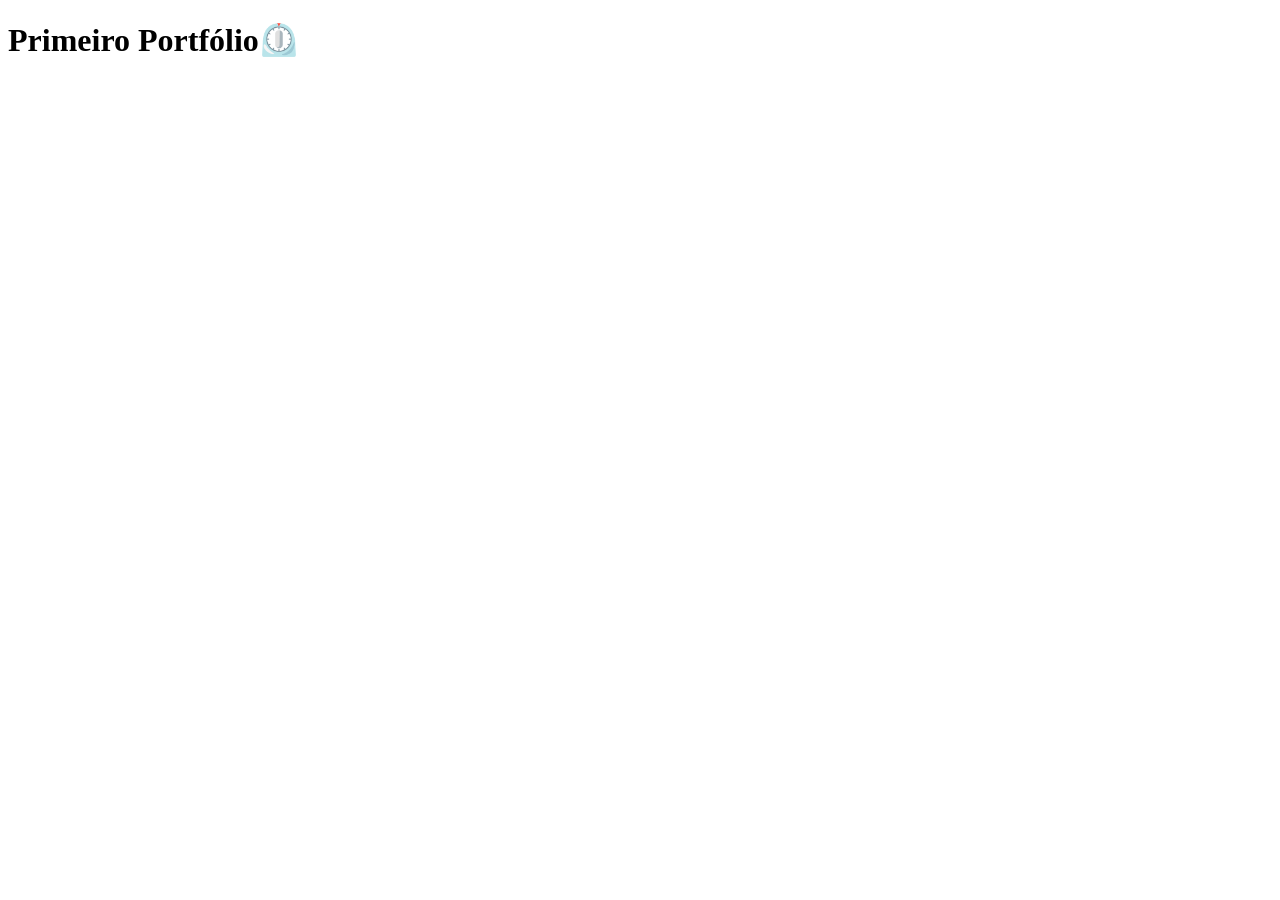
==== index.html @ 9bf24377 "Iniciando portfólio" ====
<!DOCTYPE html>
<html lang="pt-br">
<head>
    <meta charset="UTF-8">
    <meta name="viewport" content="width=device-width, initial-scale=1.0">
    <title>PORTFÓLIO</title>
    <link rel="stylesheet" href="css/style.css">
</head>
<body>
    <h1>Primeiro Portfólio⏲️</h1>
</body>
</html>
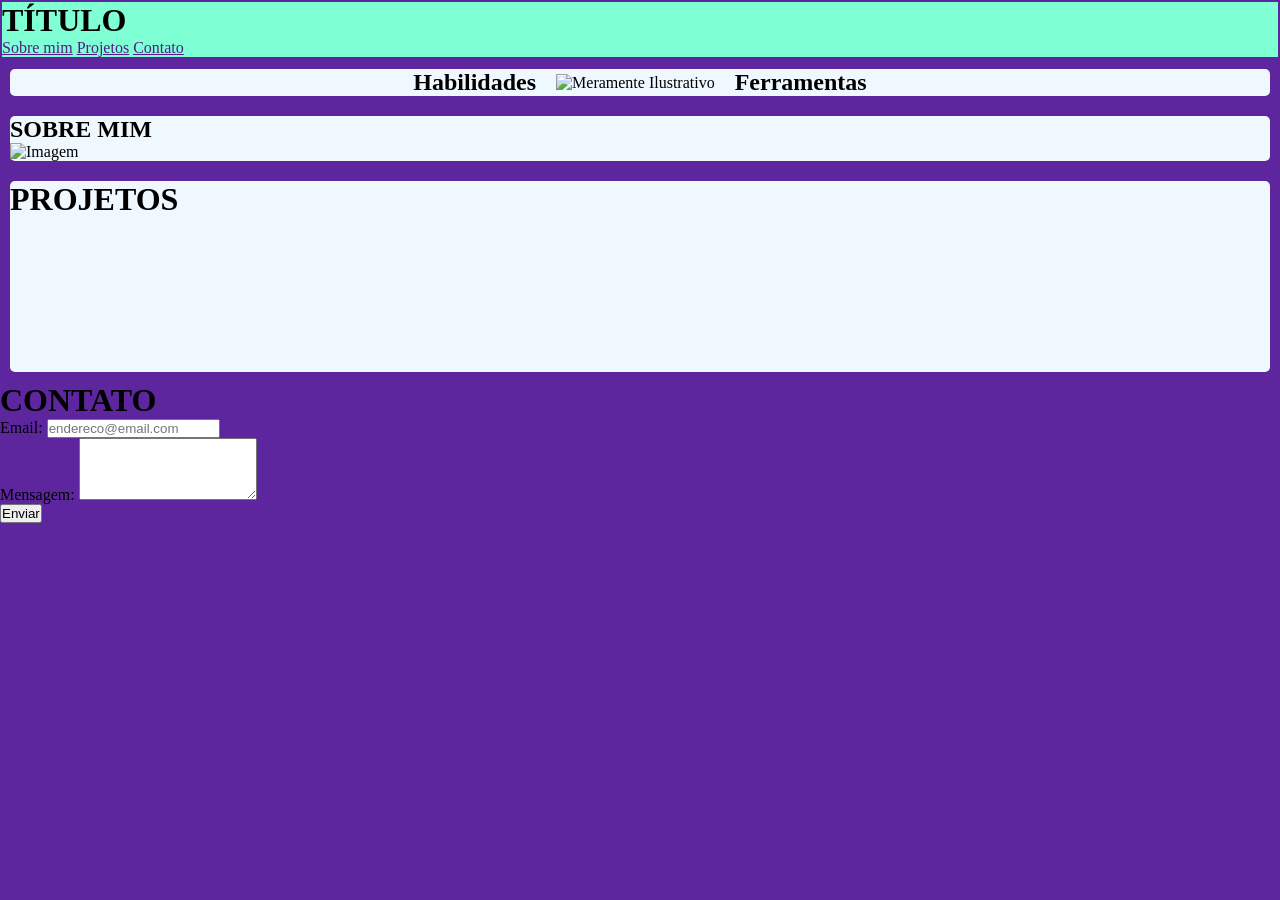
==== commit 8f38722c: "Estrutura da ideia básica inicial" ====
--- a/index.html
+++ b/index.html
@@ -7,6 +7,59 @@
     <link rel="stylesheet" href="css/style.css">
 </head>
 <body>
-    <h1>Primeiro Portfólio⏲️</h1>
+    <header>
+        <h1>TÍTULO</h1>
+    
+    <!-- <h1>Primeiro Portfólio⏲️</h1> -->
+    
+    <nav>
+        <ul>
+        <a href=""><li>Sobre mim</li></a>
+        <a href=""><li>Projetos</li></a>
+        <a href=""><li>Contato</li></a>
+        </ul>
+    </nav>
+    </header>
+    <div class="wrapper1">
+        <div class="habilidades">
+            <h2>Habilidades</h2>
+        </div>
+        <div class="imagem">
+            <img src="" alt="Meramente Ilustrativo">
+        </div>
+        <div class="ferramentas">
+            <h2>Ferramentas</h2>
+        </div>
+    </div>
+    <div class="wrapper">
+        <div>
+            <h2>SOBRE MIM</h2>
+        </div>
+        <div>
+            <img src="" alt="Imagem">
+        </div>
+    </div>
+    <div class="wrapper">
+        <h1>PROJETOS</h1>
+        <div class="projetos">
+            <iframe src="" frameborder="0"></iframe>
+        </div>
+        <div class="projetos"></div>
+        <div class="projetos"></div>
+    </div>
+    <div class="form">
+        <form action="">
+            <h1>CONTATO</h1>
+            <div class="form-group">
+                <label for="email">Email: </label>
+                <input type="text" id="email" placeholder="endereco@email.com">
+            </div>
+            <div class="form-group">
+                <label for="msg">Mensagem: </label>
+                <textarea id="msg" rows="4"></textarea> <!-- Permite entrada de múltiplas linhas (rows)-->
+            </div>
+                <button type="submit">Enviar</button>
+        </form>
+    </div>
 </body>
 </html>
--- a/css/style.css
+++ b/css/style.css
@@ -0,0 +1,43 @@
+*{
+    margin: 0;
+    padding: 0;
+    box-sizing: 0;
+}
+body{
+    background-color: rgb(94, 38, 158);
+    display: flex;
+    flex-direction: column;
+}
+
+header{
+    background-color: aquamarine;
+    /* display: flex; */
+    margin: 2px;
+}
+nav ul{
+    text-align: center;
+    display: flex;
+    list-style: none;
+    gap: 4px;
+}
+
+header h1{
+    margin-left: 0;
+}
+
+.wrapper{
+    background-color: aliceblue;
+    border-radius: 5px;
+    margin: 10px;
+}
+
+.wrapper1{
+    background-color: aliceblue;
+    border-radius: 5px;
+    margin: 10px;
+    display: flex;
+    flex-direction: row;
+    gap:20px;
+    align-items: center;
+    justify-content: center;
+}
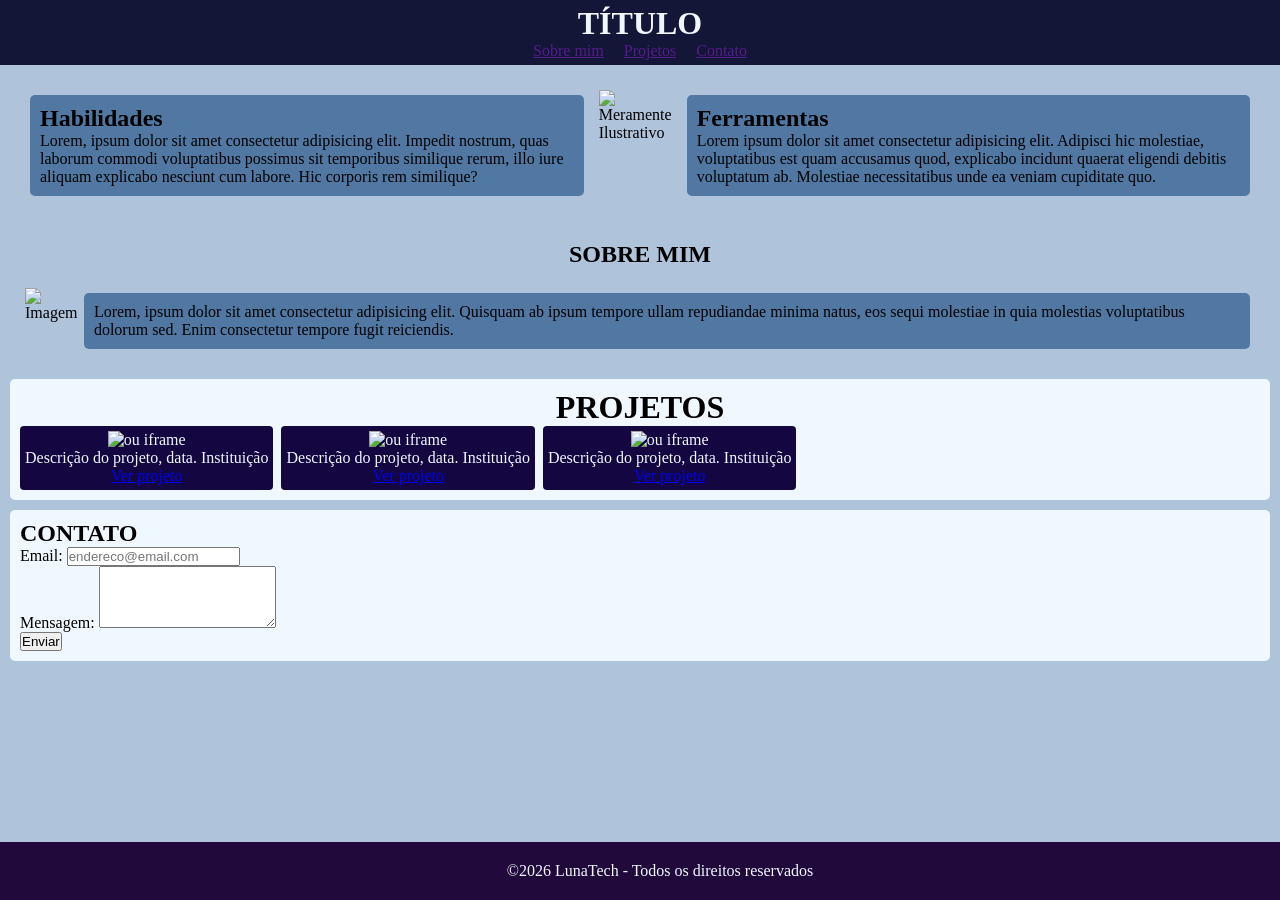
==== commit d8872680: "Iniciando CSS" ====
--- a/index.html
+++ b/index.html
@@ -12,54 +12,88 @@
     
     <!-- <h1>Primeiro Portfólio⏲️</h1> -->
     
-    <nav>
-        <ul>
-        <a href=""><li>Sobre mim</li></a>
-        <a href=""><li>Projetos</li></a>
-        <a href=""><li>Contato</li></a>
-        </ul>
-    </nav>
+        <nav>
+            <ul>
+            <a href=""><li>Sobre mim</li></a>
+            <a href=""><li>Projetos</li></a>
+            <a href=""><li>Contato</li></a>
+            </ul>
+        </nav>
     </header>
-    <div class="wrapper1">
-        <div class="habilidades">
-            <h2>Habilidades</h2>
+
+    <div class="wrapper-superior">
+        <!-- PRINCIPAL - Habilidades, Ferramentas -->
+        <div class="wrapper">
+            <div class="principal">
+                <div class="topicos">
+                    <h2>Habilidades</h2>
+                    <p>Lorem, ipsum dolor sit amet consectetur adipisicing elit. Impedit nostrum, quas laborum commodi voluptatibus possimus sit temporibus similique rerum, illo iure aliquam explicabo nesciunt cum labore. Hic corporis rem similique?</p>
+                </div>
+                    <img src="" alt="Meramente Ilustrativo">
+                <div class="topicos">
+                    <h2>Ferramentas</h2>
+                    <p>Lorem ipsum dolor sit amet consectetur adipisicing elit. Adipisci hic molestiae, voluptatibus est quam accusamus quod, explicabo incidunt quaerat eligendi debitis voluptatum ab. Molestiae necessitatibus unde ea veniam cupiditate quo.
+                    </p>
+                </div>
+            </div>
         </div>
-        <div class="imagem">
-            <img src="" alt="Meramente Ilustrativo">
+        
+        <!-- SOBRE MIM -->
+        <div class="wrapper">
+                <h2>SOBRE MIM</h2>
+            <div class="sobre">
+                <img src="" alt="Imagem">
+                <p>Lorem, ipsum dolor sit amet consectetur adipisicing elit. Quisquam ab ipsum tempore ullam repudiandae minima natus, eos sequi molestiae in quia molestias voluptatibus dolorum sed. Enim consectetur tempore fugit reiciendis.</p>
+            </div>
         </div>
-        <div class="ferramentas">
-            <h2>Ferramentas</h2>
+
+        <!-- PROJETOS -->
+        <div class="projetos">
+            <h1>PROJETOS</h1>
+            <div class="container">
+                <div class="projeto">
+                    <img src="" alt="ou iframe">
+                    <div class="projeto-content">
+                        <p>Descrição do projeto, data. Instituição</p>
+                        <a href="#">Ver projeto</a>
+                    </div>
+                </div>
+                <div class="projeto">
+                    <img src="" alt="ou iframe">
+                    <div class="projeto-content">
+                        <p>Descrição do projeto, data. Instituição</p>
+                        <a href="#">Ver projeto</a>
+                    </div>
+                </div>
+                <div class="projeto">
+                    <img src="" alt="ou iframe">
+                    <div class="projeto-content">
+                        <p>Descrição do projeto, data. Instituição</p>
+                        <a href="#">Ver projeto</a>
+                    </div>
+                </div>
+            </div>
+        </div>
+
+        <!-- FORMULÁRIO DE CONTATO -->
+        <div class="form">
+            <form action="">
+                <h2>CONTATO</h2>
+                <div class="form-group">
+                    <label for="email">Email: </label>
+                    <input type="email" id="email" placeholder="endereco@email.com">
+                </div>
+                <div class="form-group">
+                    <label for="msg">Mensagem: </label>
+                    <textarea id="msg" rows="4"></textarea> <!-- Permite entrada de múltiplas linhas (rows)-->
+                </div>
+                    <button type="submit">Enviar</button>
+            </form>
         </div>
     </div>
-    <div class="wrapper">
-        <div>
-            <h2>SOBRE MIM</h2>
-        </div>
-        <div>
-            <img src="" alt="Imagem">
-        </div>
-    </div>
-    <div class="wrapper">
-        <h1>PROJETOS</h1>
-        <div class="projetos">
-            <iframe src="" frameborder="0"></iframe>
-        </div>
-        <div class="projetos"></div>
-        <div class="projetos"></div>
-    </div>
-    <div class="form">
-        <form action="">
-            <h1>CONTATO</h1>
-            <div class="form-group">
-                <label for="email">Email: </label>
-                <input type="text" id="email" placeholder="endereco@email.com">
-            </div>
-            <div class="form-group">
-                <label for="msg">Mensagem: </label>
-                <textarea id="msg" rows="4"></textarea> <!-- Permite entrada de múltiplas linhas (rows)-->
-            </div>
-                <button type="submit">Enviar</button>
-        </form>
-    </div>
-</body>
+
+    <footer>
+        <p>&copy;2026 LunaTech - Todos os direitos reservados</p>
+    </footer>
+    </body>
 </html>
--- a/css/style.css
+++ b/css/style.css
@@ -4,40 +4,121 @@
     box-sizing: 0;
 }
 body{
-    background-color: rgb(94, 38, 158);
+    background-color: rgb(175, 195, 218);
     display: flex;
     flex-direction: column;
 }
 
 header{
-    background-color: aquamarine;
+    background-color: rgb(20, 22, 56);
+    padding: 5px;
+    text-align: center;
+    color: aliceblue;
     /* display: flex; */
-    margin: 2px;
-}
-nav ul{
-    text-align: center;
-    display: flex;
-    list-style: none;
-    gap: 4px;
+    /* flex-direction: row; */
 }
 
-header h1{
-    margin-left: 0;
+nav ul{
+    /* text-align: center; */
+    display: flex;
+    justify-content: center;
+    list-style: none;
+    gap: 20px;
+}
+
+
+/* .wrapper-superior{
+    display: flex;
+    flex-direction: column;
+} */
+
+/* .wrapper{
+    background-color: aliceblue;
+    border-radius: 5px;
+    margin: 10px;
+} */
+
+
+.principal{
+    /* display: flex;
+    flex-direction: row; */
+    gap: 10px;
+}
+
+.topicos{
+    margin: 5px;
+    padding: 10px;
+    border-radius: 5px;
+    background-color: rgb(81, 119, 163);
 }
 
 .wrapper{
+    margin: 10px;
+    display: flex;
+    flex-direction: column;
+    gap:20px;
+    align-items: center;
+    justify-content: center;
+    padding: 15px;
+}
+
+.projetos{
     background-color: aliceblue;
     border-radius: 5px;
     margin: 10px;
+    text-align: center;
+    padding: 10px;
 }
 
-.wrapper1{
+.container{
+    display: flex;
+    gap: 8px;
+    flex-direction: row;
+}
+
+.projeto{
+    background-color: rgb(19, 6, 65);
+    /* flex: 25%; */
+    padding: 5px;
+    color: aliceblue;
+    border-radius: 4px;
+}
+
+.sobre p{
+    background-color:  rgb(81, 119, 163);
+    padding: 10px;
+    border-radius: 5px;
+    margin: 5px;
+}
+
+.form{
     background-color: aliceblue;
     border-radius: 5px;
     margin: 10px;
-    display: flex;
-    flex-direction: row;
-    gap:20px;
-    align-items: center;
-    justify-content: center;
+    padding: 10px;
+}
+
+footer{
+    background-color: rgb(33, 9, 59);
+    padding: 20px;
+    text-align: center;
+    color: aliceblue;
+}
+
+
+@media(min-width: 660px){
+    .principal{
+        display: flex;
+        flex-direction: row;
+    }
+    .sobre{
+        display: flex;
+        flex-direction: row;
+
+    }
+    footer{
+        position: absolute;
+        bottom: 0;
+        width: 100%;
+    }
 }
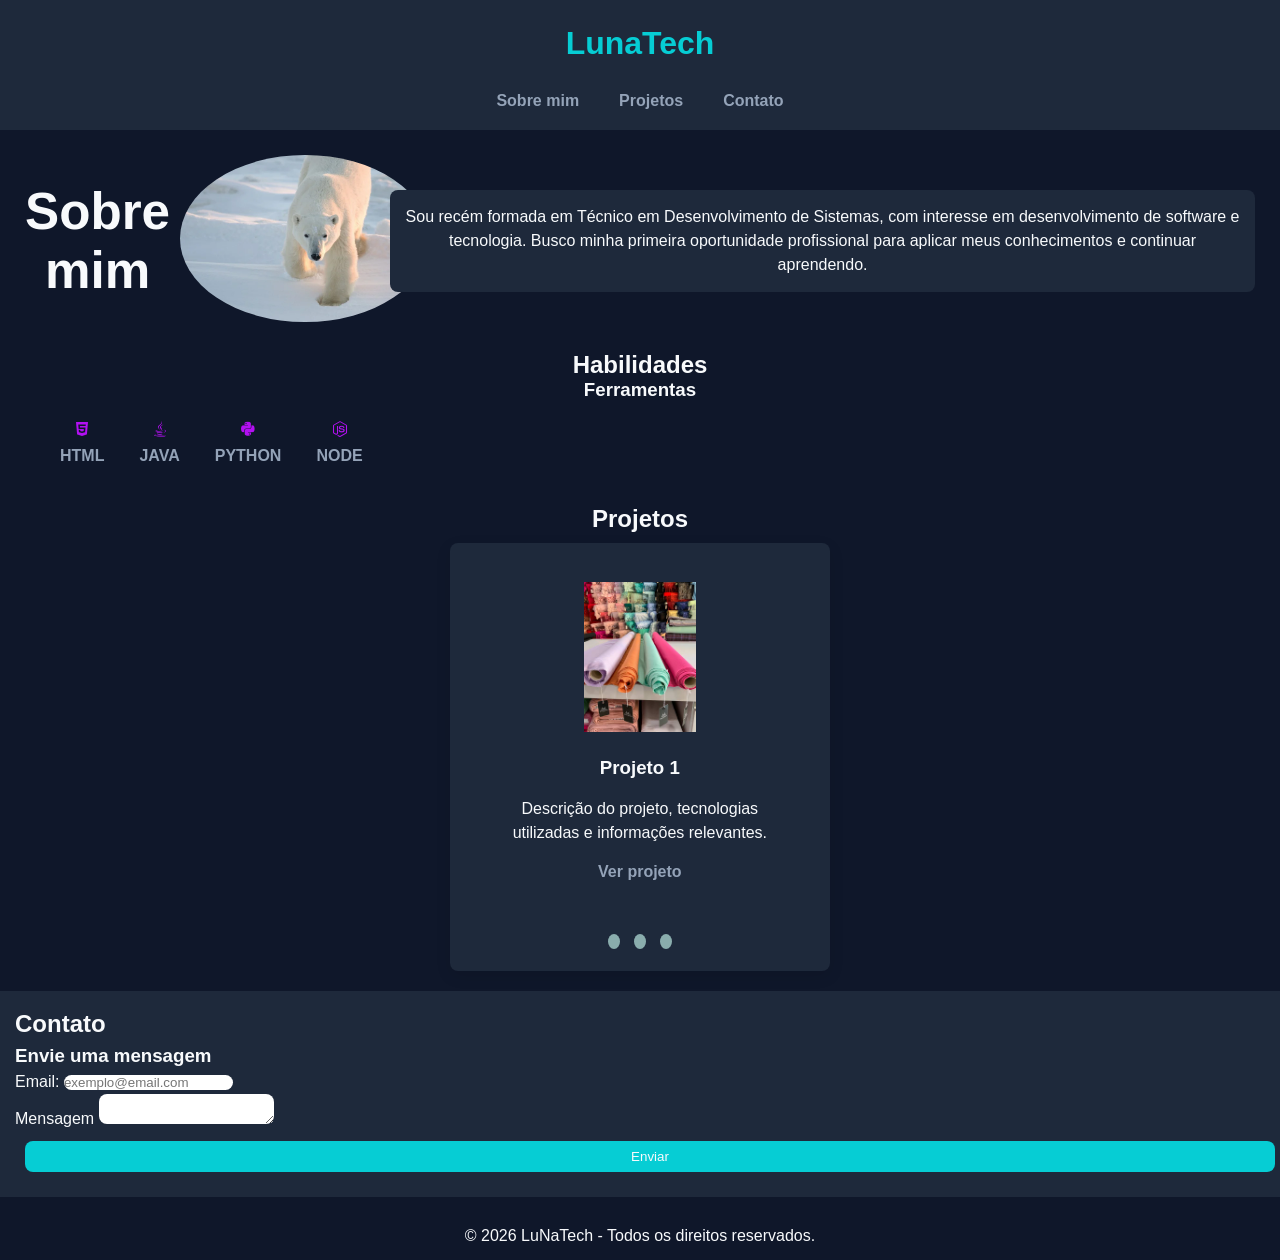
==== commit 7a3c3682: "Eliminando arquivos desnecessários/Primeiros Rascunhos" ====
--- a/index.html
+++ b/index.html
@@ -3,97 +3,122 @@
 <head>
     <meta charset="UTF-8">
     <meta name="viewport" content="width=device-width, initial-scale=1.0">
-    <title>PORTFÓLIO</title>
+    <title>Portfólio | LuNa</title>
     <link rel="stylesheet" href="css/style.css">
+    <link rel="stylesheet" href="https://cdnjs.cloudflare.com/ajax/libs/font-awesome/6.7.2/css/all.min.css">
+
 </head>
 <body>
-    <header>
-        <h1>TÍTULO</h1>
-    
-    <!-- <h1>Primeiro Portfólio⏲️</h1> -->
-    
-        <nav>
-            <ul>
-            <a href=""><li>Sobre mim</li></a>
-            <a href=""><li>Projetos</li></a>
-            <a href=""><li>Contato</li></a>
+    <header class="cabecalho">
+        <h1 class="titulo-principal">LunaTech</h1>
+        <nav class="menu-navegacao">
+            <ul class="lista-menu">
+                <li><a href="#sobre">Sobre mim</a></li>
+                <li><a href="#projetos">Projetos</a></li>
+                <li><a href="#contato">Contato</a></li>
             </ul>
         </nav>
     </header>
 
-    <div class="wrapper-superior">
-        <!-- PRINCIPAL - Habilidades, Ferramentas -->
-        <div class="wrapper">
-            <div class="principal">
-                <div class="topicos">
-                    <h2>Habilidades</h2>
-                    <p>Lorem, ipsum dolor sit amet consectetur adipisicing elit. Impedit nostrum, quas laborum commodi voluptatibus possimus sit temporibus similique rerum, illo iure aliquam explicabo nesciunt cum labore. Hic corporis rem similique?</p>
+    <main class="conteudo">
+        <section class="secao sobre" id="sobre">
+            <h2>Sobre mim</h2>
+            <div class="imagem">
+                <img src="img/urso.webp" alt="Imagem de apresentação">
+            </div>
+            <p class="area-texto">
+                Sou recém formada em Técnico em Desenvolvimento de Sistemas,
+                com interesse em desenvolvimento de software e tecnologia.
+                Busco minha primeira oportunidade profissional para aplicar
+                meus conhecimentos e continuar aprendendo.
+            </p>
+        </section>
+
+        <section class="secao habilidades" id="habilidades">
+            <h2>Habilidades</h2>
+            <div class="lista-habilidades">
+                    <h3>Ferramentas</h3>
+                <article class="card-habilidade">
+                    <a href="#"><i class="fa-brands fa-html5 html"></i>HTML</a>
+                    <a href="#"><i class="fa-brands fa-java java"></i>JAVA</a>
+                    <a href="#"><i class="fa-brands fa-python python"></i>PYTHON</a>
+                    <a href="#"><i class="fa-brands fa-node-js node"></i>NODE</a>
+                </article>
+            </div>
+        </section>
+
+        <section class="secao projetos" id="projetos">
+            <h2>Projetos</h2>
+            <div class="lista-projetos carrossel">
+                <input type="radio" name="carrossel" id="slide1" checked>
+                <input type="radio" name="carrossel" id="slide2">
+                <input type="radio" name="carrossel" id="slide3">
+               
+                <div class="carrossel-slide">
+
+                    <article class="card-projeto">
+                        <div class="imagem-projeto">
+                            <img src="img/tecidos.jpe" alt="Site para Tecidos">
+                        </div>
+                        <div class="informacoes-projeto">
+                            <h3>Projeto 1</h3>
+                            <p>Descrição do projeto, tecnologias utilizadas e informações relevantes.</p>
+                            <a href="https://luna-2425.github.io/final/">Ver projeto</a>
+                        </div>
+                    </article>
+
+                    <article class="card-projeto">
+                        <div class="imagem-projeto">
+                            <img src="img/sapatos.jpe" alt="Site de Sapatos">
+                        </div>
+                        <div class="informacoes-projeto">
+                            <h3>Projeto 2</h3>
+                            <p>Descrição do projeto, tecnologias utilizadas e informações relevantes.</p>
+                            <a href="#">Ver projeto</a>
+                        </div>
+                    </article>
+
+                    <article class="card-projeto">
+                        <div class="imagem-projeto">
+                            <img src="img/padaria.jpg" alt="Imagem do projeto">
+                        </div>
+                        <div class="informacoes-projeto">
+                            <h3>Projeto 3</h3>
+                            <p>Descrição do projeto, tecnologias utilizadas e informações relevantes.</p>
+                            <a href="#">Ver projeto</a>
+                        </div>
+                    </article>
                 </div>
-                    <img src="" alt="Meramente Ilustrativo">
-                <div class="topicos">
-                    <h2>Ferramentas</h2>
-                    <p>Lorem ipsum dolor sit amet consectetur adipisicing elit. Adipisci hic molestiae, voluptatibus est quam accusamus quod, explicabo incidunt quaerat eligendi debitis voluptatum ab. Molestiae necessitatibus unde ea veniam cupiditate quo.
-                    </p>
+                <div carrossel-nav-dots>
+                    <label for="slide1" class="carrossel-dot"></label>
+                    <label for="slide2" class="carrossel-dot"></label>
+                    <label for="slide3" class="carrossel-dot"></label>
                 </div>
             </div>
-        </div>
-        
-        <!-- SOBRE MIM -->
-        <div class="wrapper">
-                <h2>SOBRE MIM</h2>
-            <div class="sobre">
-                <img src="" alt="Imagem">
-                <p>Lorem, ipsum dolor sit amet consectetur adipisicing elit. Quisquam ab ipsum tempore ullam repudiandae minima natus, eos sequi molestiae in quia molestias voluptatibus dolorum sed. Enim consectetur tempore fugit reiciendis.</p>
+        </section>
+
+        <section class="secao contato" id="contato">
+            <h2>Contato</h2>
+            <div class="formulario-container">
+                <h3>Envie uma mensagem</h3>
+                <form class="formulario-contato">
+                    <div class="campo-formulario">
+                        <label for="email">Email:</label>
+                        <input type="email" id="email" placeholder="exemplo@email.com" required>
+                    </div>
+
+                    <div class="campo-formulario">
+                        <label for="mensagem">Mensagem</label>
+                        <textarea id="mensagem"></textarea>
+                    </div>
+                    <button type="submit">Enviar</button>
+                </form>
             </div>
-        </div>
+        </section>
+    </main>
 
-        <!-- PROJETOS -->
-        <div class="projetos">
-            <h1>PROJETOS</h1>
-            <div class="container">
-                <div class="projeto">
-                    <img src="" alt="ou iframe">
-                    <div class="projeto-content">
-                        <p>Descrição do projeto, data. Instituição</p>
-                        <a href="#">Ver projeto</a>
-                    </div>
-                </div>
-                <div class="projeto">
-                    <img src="" alt="ou iframe">
-                    <div class="projeto-content">
-                        <p>Descrição do projeto, data. Instituição</p>
-                        <a href="#">Ver projeto</a>
-                    </div>
-                </div>
-                <div class="projeto">
-                    <img src="" alt="ou iframe">
-                    <div class="projeto-content">
-                        <p>Descrição do projeto, data. Instituição</p>
-                        <a href="#">Ver projeto</a>
-                    </div>
-                </div>
-            </div>
-        </div>
-
-        <!-- FORMULÁRIO DE CONTATO -->
-        <div class="form">
-            <form action="">
-                <h2>CONTATO</h2>
-                <div class="form-group">
-                    <label for="email">Email: </label>
-                    <input type="email" id="email" placeholder="endereco@email.com">
-                </div>
-                <div class="form-group">
-                    <label for="msg">Mensagem: </label>
-                    <textarea id="msg" rows="4"></textarea> <!-- Permite entrada de múltiplas linhas (rows)-->
-                </div>
-                    <button type="submit">Enviar</button>
-            </form>
-        </div>
-    </div>
-
-    <footer>
-        <p>&copy;2026 LunaTech - Todos os direitos reservados</p>
+    <footer class="rodape">
+        <p>&copy; 2026 LuNaTech - Todos os direitos reservados.</p>
     </footer>
-    </body>
-</html>+</body>
+</html>
--- a/css/style.css
+++ b/css/style.css
@@ -1,124 +1,274 @@
-*{
+/* 
+Código CSS pensado em Mobile First
+
+
+*/
+
+* {
     margin: 0;
     padding: 0;
-    box-sizing: 0;
-}
+    box-sizing: border-box;
+}
+/* :root {
+    --cor-fundo: #0F172A;
+    --cor-card: #1E293B;
+    --cor-texto: #F8FAFC;
+    --cor-texto2: #030b13;
+    --cor-secundaria: #CBD5E1;
+    --cor-destaque: #38BDF8;
+} */
+
+:root{
+    --cor-fundo: #0F172A;
+    --cor-card: #1E293B;
+    --cor-texto: #F8FAFC;
+    --cor-texto2: #94A3B8;
+    --cor-secundaria: #1E293B;
+    --cor-destaque: #06cdd4;
+    --cor-icone: #b310f3;
+}
+
+
 body{
-    background-color: rgb(175, 195, 218);
+    background-color: var(--cor-fundo);
+    color: var(--cor-texto);
+    font-family: Arial, Helvetica, sans-serif;
+}
+
+
+/* HEADER ------------------------------------------------------------------- Cabeçalho */
+header{
+    background-color: var(--cor-secundaria);
+    color: var(--cor-destaque);
+    padding: 20px;
     display: flex;
     flex-direction: column;
-}
-
-header{
-    background-color: rgb(20, 22, 56);
-    padding: 5px;
-    text-align: center;
-    color: aliceblue;
-    /* display: flex; */
-    /* flex-direction: row; */
-}
-
-nav ul{
-    /* text-align: center; */
-    display: flex;
-    justify-content: center;
+    align-items: center;
+    text-align: center;
+}
+nav li, a{
+    text-decoration: none;
     list-style: none;
-    gap: 20px;
-}
-
-
-/* .wrapper-superior{
+    color: var(--cor-texto2);
+    font-weight: 700;
+    margin: 10px;
+}
+
+
+/* SOBRE ------------------------------------------------------------------------------- */
+.sobre{
+    /* background-color: var(--cor-card); */
+    padding: 15px;
+    margin: 10px;
+    border-radius: 5px;
     display: flex;
     flex-direction: column;
+    gap: 10px;
+    align-items: center;
+    text-align: center;
+}
+.imagem img{
+    width: 250px;
+    height: auto;
+    border-radius: 50%;
+}
+.area-texto{
+    background-color:var(--cor-card) ;
+    padding: 15px;
+    border-radius: 8px;
+    line-height: 1.5;
+}
+
+/* HABILIDADES -------------------------------------------------------------------------- */
+.habilidades{
+    text-align: center;
+}
+
+.card-habilidade{
+    margin: 10px;
+    display: flex;
+    flex-direction: row;
+    gap: 15px;
+    margin-left: 50px;
+}
+.card-habilidade a{
+    display: flex;
+    flex-direction: column;
+    gap: 10px;
+}
+
+
+/* PROJETOS */
+
+.projetos{
+    padding: 20px;
+    align-items: center;
+    text-align: center;
+}
+.projetos h2{
+    margin-bottom: 10px;
+}
+
+/* .lista-projetos{
+    display: flex;
+    gap: 10px;
+    margin-top: 10px;
 } */
-
-/* .wrapper{
-    background-color: aliceblue;
+.carrossel{
+    position: relative;
+    width: 100%;
+    max-width: 380px;
+    margin: 0 auto;
+    overflow: hidden;
+    border-radius: 8px;
+    box-shadow: 0 5px 15px rgba(0, 0, 0, 0.1);
+    background-color: var(--cor-card);
+    padding: 15px;
+    line-height: 1.5;
+}
+
+.fa-brands{
+    color:var(--cor-icone);
+}
+
+.informacoes-projeto p{
+    margin:15px;
+}
+.carrossel input[type="radio"]{
+    display: none;
+}
+
+.carrossel-slide{
+    display: flex;
+    width: 300%;
+    transition: transform 0.6s ease-in-out;
+}
+
+.card-projeto{
+    flex: 0 0 33.3%;
+    width: 33.3%;
+    padding: 24px 20px 48px;
+    text-align: center;
+    box-sizing: border-box;
+}
+.card-projeto img{
+    width: 100%;
+    max-width: 240px;
+    height: 150px;
+    object-fit: contain;
     border-radius: 5px;
-    margin: 10px;
-} */
-
-
-.principal{
-    /* display: flex;
-    flex-direction: row; */
-    gap: 10px;
-}
-
-.topicos{
-    margin: 5px;
-    padding: 10px;
-    border-radius: 5px;
-    background-color: rgb(81, 119, 163);
-}
-
-.wrapper{
-    margin: 10px;
-    display: flex;
-    flex-direction: column;
-    gap:20px;
-    align-items: center;
-    justify-content: center;
-    padding: 15px;
-}
-
-.projetos{
-    background-color: aliceblue;
-    border-radius: 5px;
-    margin: 10px;
-    text-align: center;
-    padding: 10px;
-}
-
-.container{
-    display: flex;
-    gap: 8px;
-    flex-direction: row;
-}
-
-.projeto{
-    background-color: rgb(19, 6, 65);
-    /* flex: 25%; */
-    padding: 5px;
-    color: aliceblue;
-    border-radius: 4px;
-}
-
-.sobre p{
-    background-color:  rgb(81, 119, 163);
-    padding: 10px;
-    border-radius: 5px;
-    margin: 5px;
-}
-
-.form{
-    background-color: aliceblue;
-    border-radius: 5px;
-    margin: 10px;
-    padding: 10px;
-}
+    margin: 0 auto 15px;
+}
+.carrossel-nav-dots{
+    text-align: center;
+    position:absolute;
+    bottom:10px;
+    left: 50%;
+    transform: translateX(-50%);
+    z-index: 10; 
+}
+
+.carrossel-dot{
+    display: inline-block;
+    width: 12px;
+    height: 15px;
+    background-color: #8aadad;
+    border-radius: 50%;
+    margin: 0 5px;
+    cursor: pointer;
+    transition: background-color 0.3s ease;
+}
+
+#slide1:checked~.carrossel-slide{
+    transform: translateX(0);
+}
+#slide2:checked~.carrossel-slide{
+    transform: translateX(-33%);
+}
+#slide3:checked~.carrossel-slide{
+    transform: translateX(-66%);
+}
+
+/* Mudar cor da bolinha  */
+    #slide1:checked~.carrossel-nav-dots label[for="slide1"],
+    #slide2:checked~.carrossel-nav-dots label[for="slide2"],
+    #slide3:checked~.carrossel-nav-dots label[for="slide3"]{
+        background-color:#434d4d;
+    }
+
+
+/* CONTATO  -------------------------------------------------------------------------------- */
+.contato{
+    background-color: var(--cor-card);
+    padding: 15px;
+    line-height: 1.5;
+}
+.campo-formulario textarea, input{
+    border-radius: 8px;
+    border: none;
+}
+
+form button{
+    background-color: var(--cor-destaque);
+    color: var(--cor-texto);
+    border: none;
+    padding: 8px;
+    display: block;
+    width: 100%;
+    border-radius: 8px;
+    cursor: pointer;
+    margin: 10px;
+}
+
+/* FOOTER---------------------------------------------------------------------------- RODAPÉ */
 
 footer{
-    background-color: rgb(33, 9, 59);
-    padding: 20px;
-    text-align: center;
-    color: aliceblue;
-}
-
-
-@media(min-width: 660px){
-    .principal{
+    margin-top: 15px;
+    padding: 15px;
+    /* background-color: var(--cor-secundaria); */
+    position: relative;
+    bottom: 0;
+    width: 100%;
+    text-align: center;
+}
+
+
+
+/* MEDIA QUERIES --------------------------------------------------------------------------- */
+
+@media (min-width: 768px){
+    /* HEADER */
+    header{
+        display: flex;
+        text-align: center;
+        padding: 10px;
+    }
+    header h1{
+        margin-top: 15px;
+        display: inline-block;
+        margin-bottom: 20px;
+    }
+
+    .lista-menu{
         display: flex;
         flex-direction: row;
     }
+
+    /* SOBRE */
+
     .sobre{
         display: flex;
         flex-direction: row;
-
-    }
-    footer{
-        position: absolute;
-        bottom: 0;
-        width: 100%;
-    }
+    }
+    .sobre .imagem{
+        width: 200px;
+        height: 100%;
+    }
+
+    .sobre h2{
+        font-size: 3.2rem;
+    }
+
+    /* HABILIDADES */
+
 }
